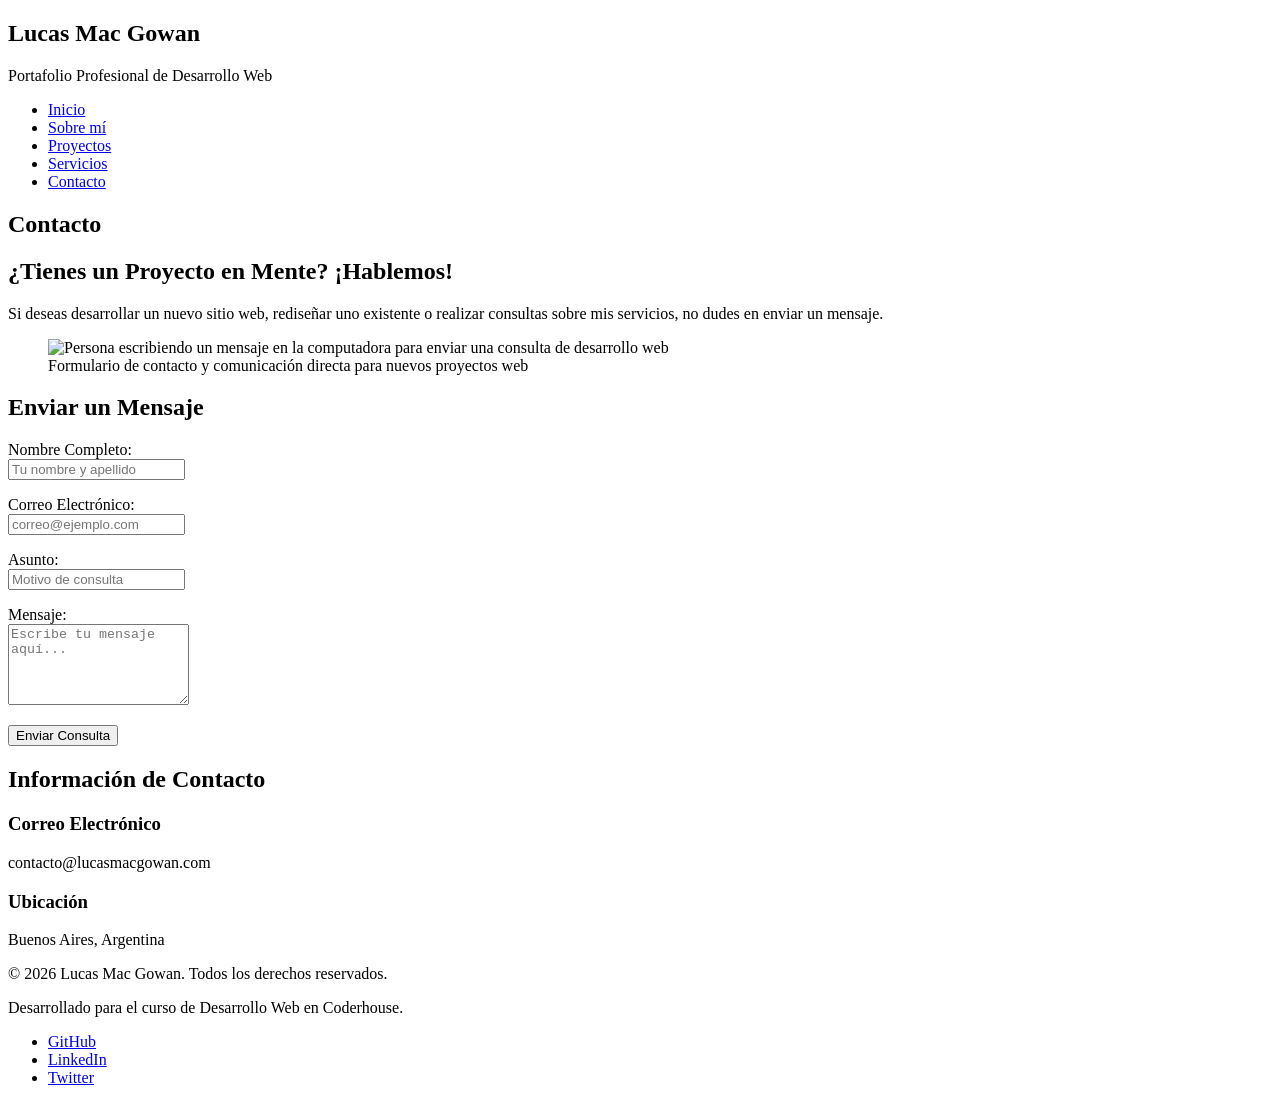
==== pages/contacto.html @ a259bf1f "feat(html): Estructura base semantica del sitio web personal (Pre-entrega 1)" ====
<!DOCTYPE html>
<html lang="es">
<head>
    <meta charset="UTF-8">
    <meta name="viewport" content="width=device-width, initial-scale=1.0">
    <title>Contacto | Lucas Mac Gowan - Desarrollador Web</title>
</head>
<body>

    <!-- Encabezado Principal y Navegación -->
    <header>
        <div>
            <h2>Lucas Mac Gowan</h2>
            <p>Portafolio Profesional de Desarrollo Web</p>
        </div>
        <nav>
            <ul>
                <li><a href="../index.html">Inicio</a></li>
                <li><a href="sobre-mi.html">Sobre mí</a></li>
                <li><a href="proyectos.html">Proyectos</a></li>
                <li><a href="servicios.html">Servicios</a></li>
                <li><a href="contacto.html">Contacto</a></li>
            </ul>
        </nav>
    </header>

    <!-- Contenido Principal -->
    <main>
        <!-- Sección de Introducción de Contacto -->
        <section id="contacto-intro">
            <h1>Contacto</h1>
            <h2>¿Tienes un Proyecto en Mente? ¡Hablemos!</h2>
            <p>Si deseas desarrollar un nuevo sitio web, rediseñar uno existente o realizar consultas sobre mis servicios, no dudes en enviar un mensaje.</p>
            <figure>
                <img src="../assets/images/contacto-oficina.jpg" alt="Persona escribiendo un mensaje en la computadora para enviar una consulta de desarrollo web">
                <figcaption>Formulario de contacto y comunicación directa para nuevos proyectos web</figcaption>
            </figure>
        </section>

        <!-- Formulario de Contacto -->
        <section id="formulario-contacto">
            <h2>Enviar un Mensaje</h2>
            <form action="#" method="post">
                <p>
                    <label for="nombre">Nombre Completo:</label><br>
                    <input type="text" id="nombre" name="nombre" placeholder="Tu nombre y apellido" required>
                </p>
                <p>
                    <label for="email">Correo Electrónico:</label><br>
                    <input type="email" id="email" name="email" placeholder="correo@ejemplo.com" required>
                </p>
                <p>
                    <label for="asunto">Asunto:</label><br>
                    <input type="text" id="asunto" name="asunto" placeholder="Motivo de consulta" required>
                </p>
                <p>
                    <label for="mensaje">Mensaje:</label><br>
                    <textarea id="mensaje" name="mensaje" rows="5" placeholder="Escribe tu mensaje aquí..." required></textarea>
                </p>
                <p>
                    <button type="submit">Enviar Consulta</button>
                </p>
            </form>
        </section>

        <!-- Información de Contacto Directo -->
        <section id="datos-contacto">
            <h2>Información de Contacto</h2>
            <article>
                <h3>Correo Electrónico</h3>
                <p>contacto@lucasmacgowan.com</p>
            </article>
            <article>
                <h3>Ubicación</h3>
                <p>Buenos Aires, Argentina</p>
            </article>
        </section>
    </main>

    <!-- Pie de Página -->
    <footer>
        <p>&copy; 2026 Lucas Mac Gowan. Todos los derechos reservados.</p>
        <p>Desarrollado para el curso de Desarrollo Web en Coderhouse.</p>
        <ul>
            <li><a href="https://github.com" target="_blank" rel="noopener">GitHub</a></li>
            <li><a href="https://linkedin.com" target="_blank" rel="noopener">LinkedIn</a></li>
            <li><a href="https://twitter.com" target="_blank" rel="noopener">Twitter</a></li>
        </ul>
    </footer>

</body>
</html>
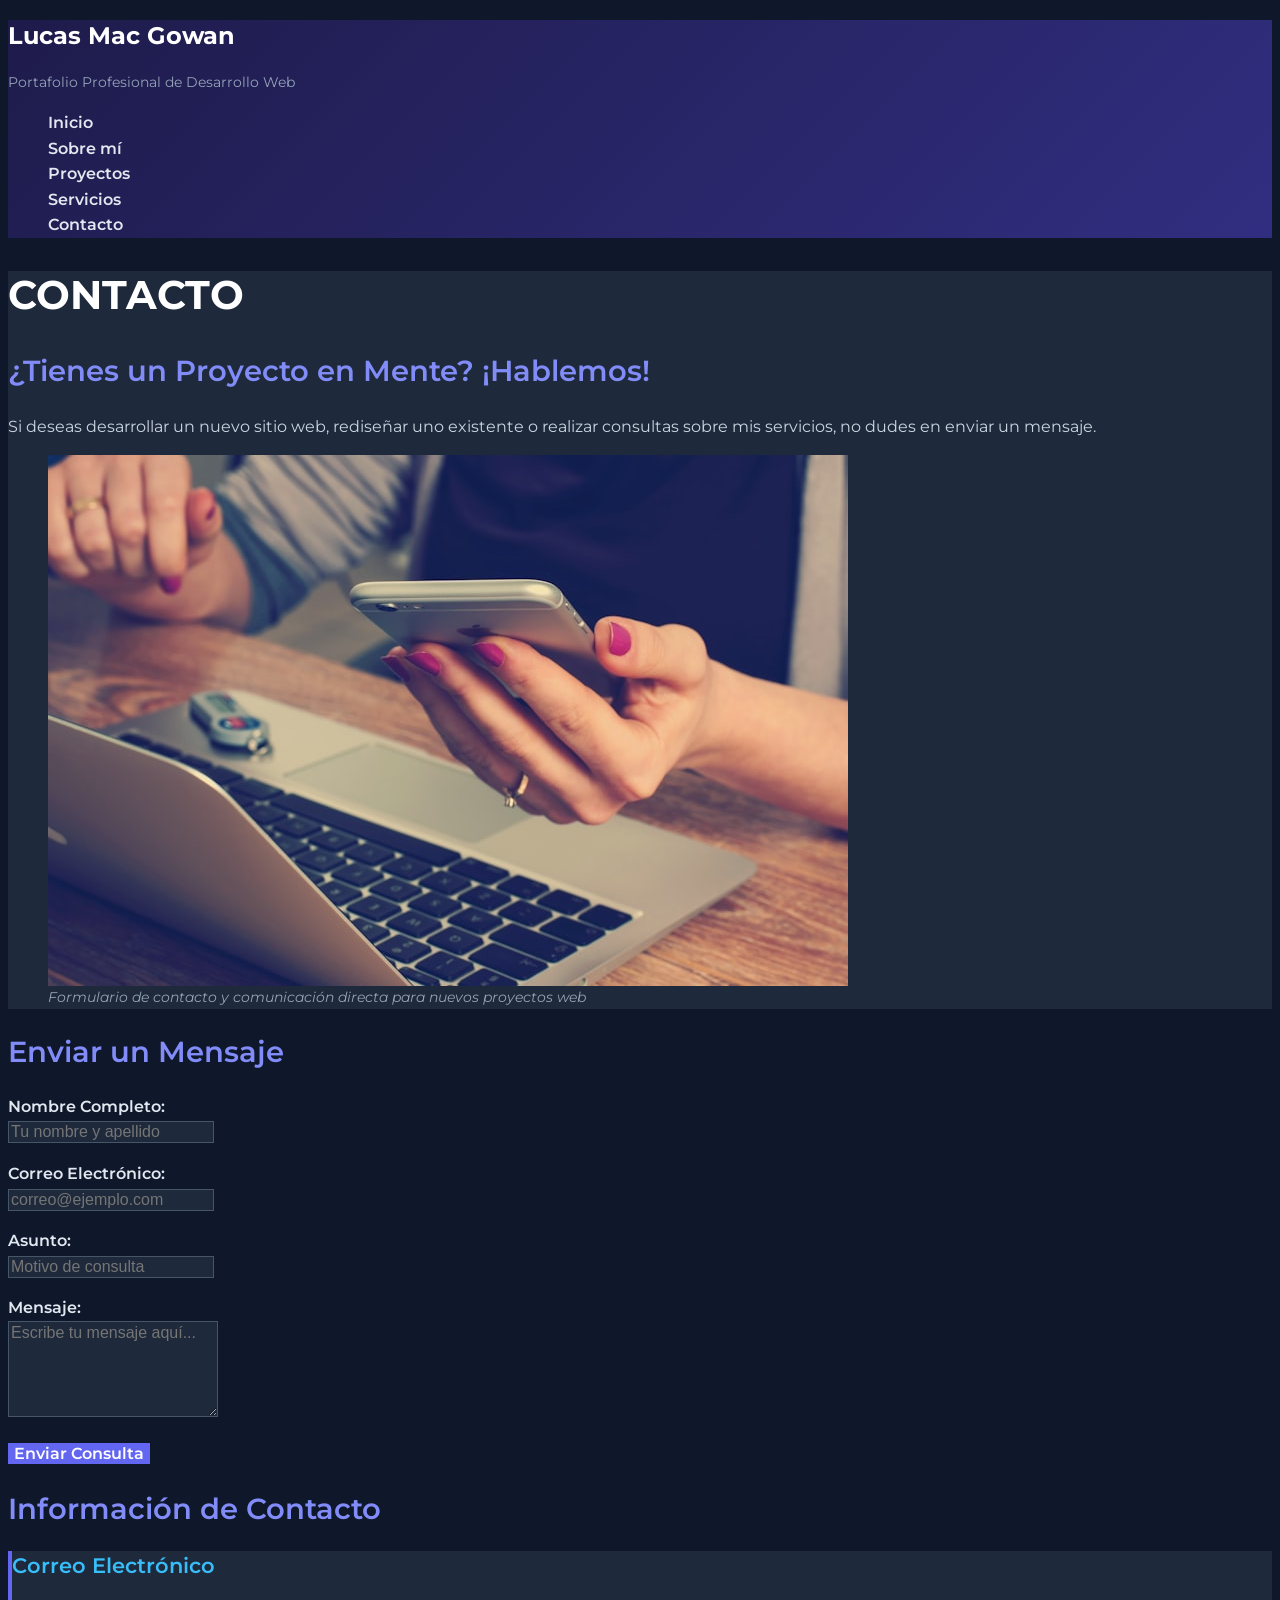
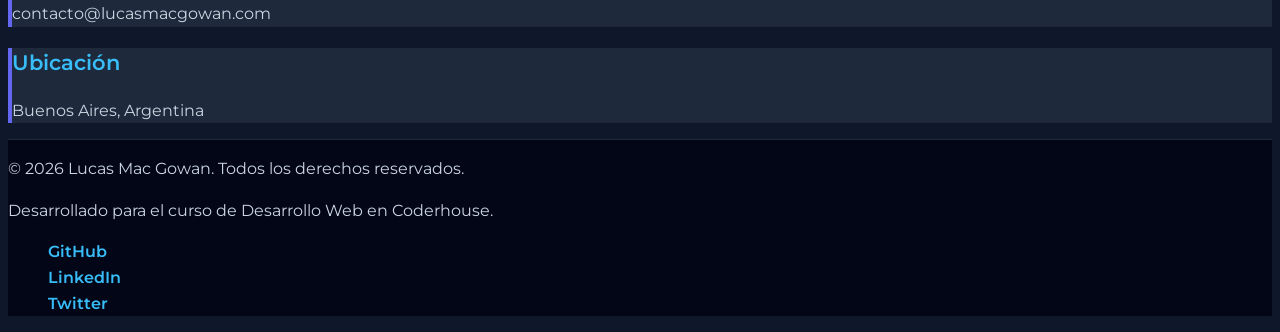
==== commit e72119cb: "style(css): Estilizacion visual completa, fuentes Google Fonts, colores y gradientes (Pre-entrega 2)" ====
--- a/pages/contacto.html
+++ b/pages/contacto.html
@@ -4,73 +4,79 @@
     <meta charset="UTF-8">
     <meta name="viewport" content="width=device-width, initial-scale=1.0">
     <title>Contacto | Lucas Mac Gowan - Desarrollador Web</title>
+    <!-- Google Fonts -->
+    <link rel="preconnect" href="https://fonts.googleapis.com">
+    <link rel="preconnect" href="https://fonts.gstatic.com" crossorigin>
+    <link href="https://fonts.googleapis.com/css2?family=Montserrat:wght@400;600;700&family=Open+Sans:wght@400;600&display=swap" rel="stylesheet">
+    <!-- Hoja de Estilos Externa -->
+    <link rel="stylesheet" href="../styles/styles.css">
 </head>
 <body>
 
     <!-- Encabezado Principal y Navegación -->
-    <header>
-        <div>
-            <h2>Lucas Mac Gowan</h2>
-            <p>Portafolio Profesional de Desarrollo Web</p>
+    <header class="header-principal">
+        <div class="marca-contenedor">
+            <h2 class="marca-titulo">Lucas Mac Gowan</h2>
+            <p class="marca-subtitulo">Portafolio Profesional de Desarrollo Web</p>
         </div>
-        <nav>
-            <ul>
-                <li><a href="../index.html">Inicio</a></li>
-                <li><a href="sobre-mi.html">Sobre mí</a></li>
-                <li><a href="proyectos.html">Proyectos</a></li>
-                <li><a href="servicios.html">Servicios</a></li>
-                <li><a href="contacto.html">Contacto</a></li>
+        <nav class="nav-principal">
+            <ul class="nav-lista">
+                <li class="nav-item"><a href="../index.html" class="nav-enlace">Inicio</a></li>
+                <li class="nav-item"><a href="sobre-mi.html" class="nav-enlace">Sobre mí</a></li>
+                <li class="nav-item"><a href="proyectos.html" class="nav-enlace">Proyectos</a></li>
+                <li class="nav-item"><a href="servicios.html" class="nav-enlace">Servicios</a></li>
+                <li class="nav-item"><a href="contacto.html" class="nav-enlace">Contacto</a></li>
             </ul>
         </nav>
     </header>
 
     <!-- Contenido Principal -->
-    <main>
+    <main class="contenido-principal">
         <!-- Sección de Introducción de Contacto -->
-        <section id="contacto-intro">
+        <section id="contacto-intro" class="seccion-destacada">
             <h1>Contacto</h1>
             <h2>¿Tienes un Proyecto en Mente? ¡Hablemos!</h2>
             <p>Si deseas desarrollar un nuevo sitio web, rediseñar uno existente o realizar consultas sobre mis servicios, no dudes en enviar un mensaje.</p>
-            <figure>
-                <img src="../assets/images/contacto-oficina.jpg" alt="Persona escribiendo un mensaje en la computadora para enviar una consulta de desarrollo web">
-                <figcaption>Formulario de contacto y comunicación directa para nuevos proyectos web</figcaption>
+            <figure class="figura-multimedia">
+                <img src="../assets/images/contacto-oficina.jpg" alt="Persona escribiendo un mensaje en la computadora para enviar una consulta de desarrollo web" class="imagen-responsiva">
+                <figcaption class="leyenda-multimedia">Formulario de contacto y comunicación directa para nuevos proyectos web</figcaption>
             </figure>
         </section>
 
         <!-- Formulario de Contacto -->
-        <section id="formulario-contacto">
+        <section id="formulario-contacto" class="seccion-formulario">
             <h2>Enviar un Mensaje</h2>
-            <form action="#" method="post">
+            <form action="#" method="post" class="formulario-box">
                 <p>
-                    <label for="nombre">Nombre Completo:</label><br>
-                    <input type="text" id="nombre" name="nombre" placeholder="Tu nombre y apellido" required>
+                    <label for="nombre" class="campo-etiqueta">Nombre Completo:</label><br>
+                    <input type="text" id="nombre" name="nombre" class="campo-entrada" placeholder="Tu nombre y apellido" required>
                 </p>
                 <p>
-                    <label for="email">Correo Electrónico:</label><br>
-                    <input type="email" id="email" name="email" placeholder="correo@ejemplo.com" required>
+                    <label for="email" class="campo-etiqueta">Correo Electrónico:</label><br>
+                    <input type="email" id="email" name="email" class="campo-entrada" placeholder="correo@ejemplo.com" required>
                 </p>
                 <p>
-                    <label for="asunto">Asunto:</label><br>
-                    <input type="text" id="asunto" name="asunto" placeholder="Motivo de consulta" required>
+                    <label for="asunto" class="campo-etiqueta">Asunto:</label><br>
+                    <input type="text" id="asunto" name="asunto" class="campo-entrada" placeholder="Motivo de consulta" required>
                 </p>
                 <p>
-                    <label for="mensaje">Mensaje:</label><br>
-                    <textarea id="mensaje" name="mensaje" rows="5" placeholder="Escribe tu mensaje aquí..." required></textarea>
+                    <label for="mensaje" class="campo-etiqueta">Mensaje:</label><br>
+                    <textarea id="mensaje" name="mensaje" class="campo-entrada" rows="5" placeholder="Escribe tu mensaje aquí..." required></textarea>
                 </p>
                 <p>
-                    <button type="submit">Enviar Consulta</button>
+                    <button type="submit" class="boton-primario">Enviar Consulta</button>
                 </p>
             </form>
         </section>
 
         <!-- Información de Contacto Directo -->
-        <section id="datos-contacto">
+        <section id="datos-contacto" class="seccion-datos">
             <h2>Información de Contacto</h2>
-            <article>
+            <article class="tarjeta-servicio">
                 <h3>Correo Electrónico</h3>
                 <p>contacto@lucasmacgowan.com</p>
             </article>
-            <article>
+            <article class="tarjeta-servicio">
                 <h3>Ubicación</h3>
                 <p>Buenos Aires, Argentina</p>
             </article>
@@ -78,10 +84,10 @@
     </main>
 
     <!-- Pie de Página -->
-    <footer>
+    <footer class="footer-principal">
         <p>&copy; 2026 Lucas Mac Gowan. Todos los derechos reservados.</p>
         <p>Desarrollado para el curso de Desarrollo Web en Coderhouse.</p>
-        <ul>
+        <ul class="footer-enlaces">
             <li><a href="https://github.com" target="_blank" rel="noopener">GitHub</a></li>
             <li><a href="https://linkedin.com" target="_blank" rel="noopener">LinkedIn</a></li>
             <li><a href="https://twitter.com" target="_blank" rel="noopener">Twitter</a></li>
--- a/styles/styles.css
+++ b/styles/styles.css
@@ -0,0 +1,194 @@
+/* ==========================================================================
+   DESARROLLO WEB - CODERHOUSE
+   Módulo 2: Estilización Visual Completa del Sitio Web
+   Hoja de Estilos Principal (styles.css)
+   ========================================================================== */
+
+/* 
+   NOTA DE DESARROLLO Y DEVTOOLS:
+   - Se utilizaron las Herramientas de Desarrollador (Chrome DevTools) para validar
+     el cálculo de especificidad, herencia de fuentes y contraste de accesibilidad.
+   - La paleta de colores utiliza valores Hexadecimales (#4f46e5, #06b6d4, #ec4899) 
+     y tonos HSL para un control preciso de la saturación y luminosidad.
+   - Se evitaron estilos en línea y el uso del antipatrón !important.
+*/
+
+/* --------------------------------------------------------------------------
+   1. ESTILOS GLOBALES Y TIPOGRAFÍA DE GOOGLE FONTS
+   -------------------------------------------------------------------------- */
+
+body {
+    background-color: #0f172a; /* Fondo oscuro principal (Hexadecimal) */
+    color: #e2e8f0;            /* Texto claro legible */
+    font-family: 'Montserrat', 'Open Sans', sans-serif; /* Fallback tipográfico */
+    font-size: 1rem;
+    line-height: 1.6;           /* Mejor legibilidad en párrafos */
+}
+
+/* --------------------------------------------------------------------------
+   2. JERARQUÍA VISUAL DE ENCABEZADOS Y TEXTOS
+   -------------------------------------------------------------------------- */
+
+h1 {
+    font-family: 'Montserrat', sans-serif;
+    font-size: 2.5rem;
+    font-weight: 700;
+    line-height: 1.2;
+    color: #ffffff;
+    text-transform: uppercase;
+}
+
+h2 {
+    font-family: 'Montserrat', sans-serif;
+    font-size: 1.8rem;
+    font-weight: 600;
+    line-height: 1.3;
+    color: #818cf8;            /* Color primario acentuado */
+}
+
+h3 {
+    font-family: 'Montserrat', sans-serif;
+    font-size: 1.3rem;
+    font-weight: 600;
+    line-height: 1.4;
+    color: #38bdf8;            /* Color secundario */
+}
+
+p {
+    font-size: 1rem;
+    font-weight: 400;
+    line-height: 1.6;
+    color: #cbd5e1;
+}
+
+strong {
+    color: #f472b6;            /* Color de acento para términos clave */
+}
+
+/* --------------------------------------------------------------------------
+   3. ENLACES Y NAVEGACIÓN
+   -------------------------------------------------------------------------- */
+
+a {
+    color: #38bdf8;
+    text-decoration: none;
+    font-weight: 600;
+}
+
+a:hover {
+    color: #f472b6;
+    text-decoration: underline;
+}
+
+.header-principal {
+    background: linear-gradient(135deg, #1e1b4b 0%, #312e81 100%); /* Fondo con gradiente */
+    color: #ffffff;
+}
+
+.marca-titulo {
+    color: #ffffff;
+    font-size: 1.5rem;
+    font-weight: 700;
+}
+
+.marca-subtitulo {
+    color: #94a3b8;
+    font-size: 0.9rem;
+}
+
+.nav-lista {
+    list-style: none;
+}
+
+.nav-enlace {
+    color: #e2e8f0;
+    font-size: 1rem;
+}
+
+/* --------------------------------------------------------------------------
+   4. SECCIONES Y TARJETAS (ESTILIZACIÓN MEDIANTE CLASES)
+   -------------------------------------------------------------------------- */
+
+.seccion-destacada {
+    background-color: #1e293b; /* Color de fondo secundario */
+}
+
+.tarjeta-servicio {
+    background-color: #1e293b;
+    border-left: 4px solid #6366f1; /* Borde izquierdo primario */
+}
+
+.tarjeta-proyecto {
+    background-color: #1e293b;
+    border-left: 4px solid #06b6d4; /* Borde izquierdo secundario */
+}
+
+.tarjeta-faq {
+    background-color: #1e293b;
+    border-left: 4px solid #ec4899; /* Borde izquierdo de acento */
+}
+
+/* --------------------------------------------------------------------------
+   5. MULTIMEDIA Y CONTENEDORES FIGURA
+   -------------------------------------------------------------------------- */
+
+.figura-multimedia {
+    background-color: #1e293b;
+}
+
+.imagen-responsiva {
+    max-width: 100%;
+    height: auto;
+    display: block;
+}
+
+.leyenda-multimedia {
+    font-size: 0.875rem;
+    color: #94a3b8;
+    font-style: italic;
+}
+
+/* --------------------------------------------------------------------------
+   6. FORMULARIOS Y BOTONES
+   -------------------------------------------------------------------------- */
+
+.campo-etiqueta {
+    color: #e2e8f0;
+    font-weight: 600;
+}
+
+.campo-entrada {
+    background-color: #1e293b;
+    color: #ffffff;
+    border: 1px solid #475569;
+    font-family: 'Inter', sans-serif;
+    font-size: 1rem;
+}
+
+.boton-primario {
+    background-color: #6366f1;
+    color: #ffffff;
+    font-family: 'Montserrat', sans-serif;
+    font-weight: 600;
+    font-size: 1rem;
+    border: none;
+    cursor: pointer;
+}
+
+.boton-primario:hover {
+    background-color: #4f46e5;
+}
+
+/* --------------------------------------------------------------------------
+   7. PIE DE PÁGINA (FOOTER)
+   -------------------------------------------------------------------------- */
+
+.footer-principal {
+    background-color: #020617;
+    color: #94a3b8;
+    border-top: 1px solid #1e293b;
+}
+
+.footer-enlaces {
+    list-style: none;
+}
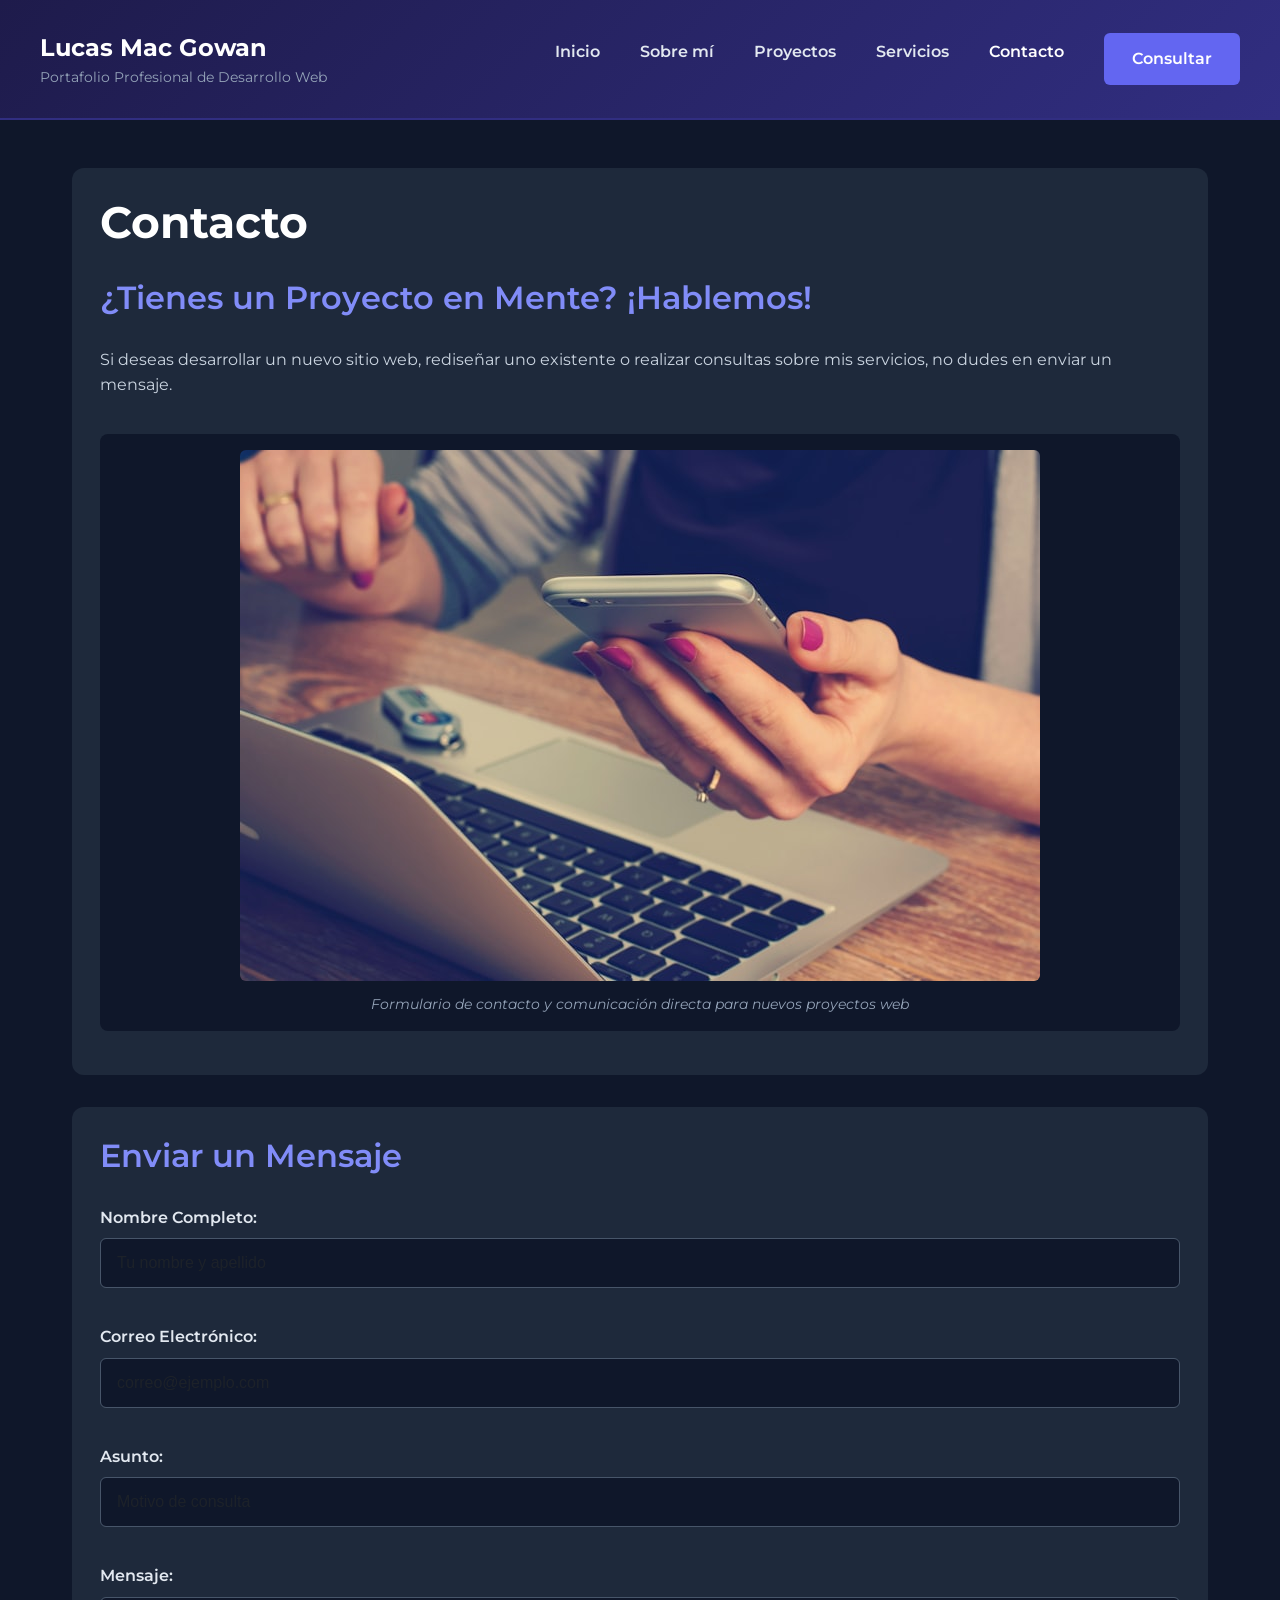
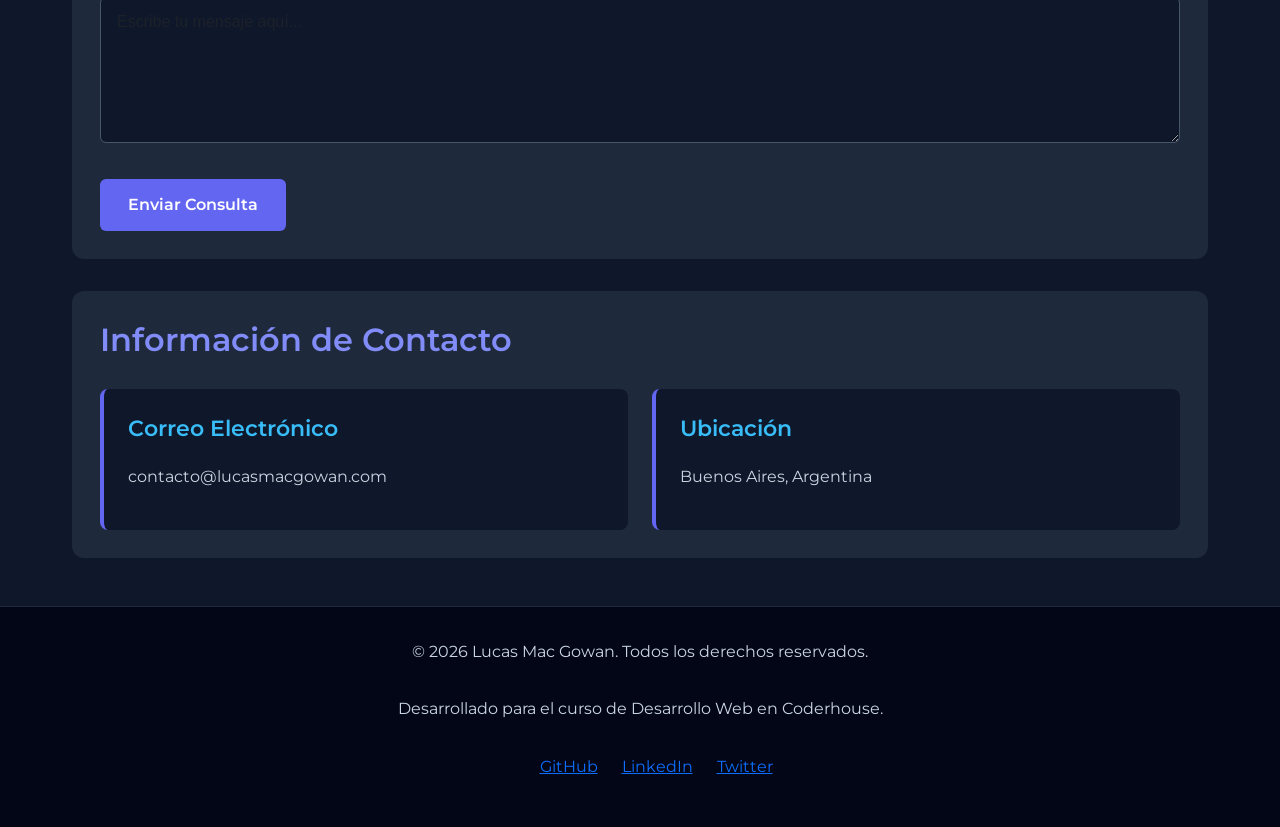
==== commit 742c49b5: "feat(bootstrap): Integracion de Bootstrap 5.3 CDN, navbar responsivo, carousel, acordeon y modales (" ====
--- a/pages/contacto.html
+++ b/pages/contacto.html
@@ -8,25 +8,37 @@
     <link rel="preconnect" href="https://fonts.googleapis.com">
     <link rel="preconnect" href="https://fonts.gstatic.com" crossorigin>
     <link href="https://fonts.googleapis.com/css2?family=Montserrat:wght@400;600;700&family=Open+Sans:wght@400;600&display=swap" rel="stylesheet">
-    <!-- Hoja de Estilos Externa -->
+    <!-- Bootstrap 5.3 CDN CSS -->
+    <link href="https://cdn.jsdelivr.net/npm/bootstrap@5.3.3/dist/css/bootstrap.min.css" rel="stylesheet">
+    <!-- Hoja de Estilos Externa Personalizada -->
     <link rel="stylesheet" href="../styles/styles.css">
 </head>
 <body>
 
-    <!-- Encabezado Principal y Navegación -->
-    <header class="header-principal">
-        <div class="marca-contenedor">
-            <h2 class="marca-titulo">Lucas Mac Gowan</h2>
-            <p class="marca-subtitulo">Portafolio Profesional de Desarrollo Web</p>
-        </div>
-        <nav class="nav-principal">
-            <ul class="nav-lista">
-                <li class="nav-item"><a href="../index.html" class="nav-enlace">Inicio</a></li>
-                <li class="nav-item"><a href="sobre-mi.html" class="nav-enlace">Sobre mí</a></li>
-                <li class="nav-item"><a href="proyectos.html" class="nav-enlace">Proyectos</a></li>
-                <li class="nav-item"><a href="servicios.html" class="nav-enlace">Servicios</a></li>
-                <li class="nav-item"><a href="contacto.html" class="nav-enlace">Contacto</a></li>
-            </ul>
+    <!-- Navbar Responsivo de Bootstrap -->
+    <header class="header-principal sticky-top">
+        <nav class="navbar navbar-expand-lg navbar-dark w-100 p-0">
+            <div class="container-fluid p-0">
+                <a class="navbar-brand marca-contenedor me-auto" href="../index.html">
+                    <span class="marca-titulo d-block">Lucas Mac Gowan</span>
+                    <span class="marca-subtitulo d-block">Portafolio Profesional de Desarrollo Web</span>
+                </a>
+                <button class="navbar-toggler" type="button" data-bs-toggle="collapse" data-bs-target="#navbarNav" aria-controls="navbarNav" aria-expanded="false" aria-label="Toggle navigation">
+                    <span class="navbar-toggler-icon"></span>
+                </button>
+                <div class="collapse navbar-collapse justify-content-end" id="navbarNav">
+                    <ul class="navbar-nav nav-lista">
+                        <li class="nav-item"><a class="nav-link nav-enlace" href="../index.html">Inicio</a></li>
+                        <li class="nav-item"><a class="nav-link nav-enlace" href="sobre-mi.html">Sobre mí</a></li>
+                        <li class="nav-item"><a class="nav-link nav-enlace" href="proyectos.html">Proyectos</a></li>
+                        <li class="nav-item"><a class="nav-link nav-enlace" href="servicios.html">Servicios</a></li>
+                        <li class="nav-item"><a class="nav-link nav-enlace active" href="contacto.html">Contacto</a></li>
+                        <li class="nav-item ms-lg-2 mt-2 mt-lg-0">
+                            <button type="button" class="btn boton-primario btn-sm" data-bs-toggle="modal" data-bs-target="#contactModal">Consultar</button>
+                        </li>
+                    </ul>
+                </div>
+            </div>
         </nav>
     </header>
 
@@ -38,7 +50,7 @@
             <h2>¿Tienes un Proyecto en Mente? ¡Hablemos!</h2>
             <p>Si deseas desarrollar un nuevo sitio web, rediseñar uno existente o realizar consultas sobre mis servicios, no dudes en enviar un mensaje.</p>
             <figure class="figura-multimedia">
-                <img src="../assets/images/contacto-oficina.jpg" alt="Persona escribiendo un mensaje en la computadora para enviar una consulta de desarrollo web" class="imagen-responsiva">
+                <img src="../assets/images/contacto-oficina.jpg" alt="Persona escribiendo un mensaje en la computadora" class="imagen-responsiva">
                 <figcaption class="leyenda-multimedia">Formulario de contacto y comunicación directa para nuevos proyectos web</figcaption>
             </figure>
         </section>
@@ -47,41 +59,77 @@
         <section id="formulario-contacto" class="seccion-formulario">
             <h2>Enviar un Mensaje</h2>
             <form action="#" method="post" class="formulario-box">
-                <p>
-                    <label for="nombre" class="campo-etiqueta">Nombre Completo:</label><br>
-                    <input type="text" id="nombre" name="nombre" class="campo-entrada" placeholder="Tu nombre y apellido" required>
-                </p>
-                <p>
-                    <label for="email" class="campo-etiqueta">Correo Electrónico:</label><br>
-                    <input type="email" id="email" name="email" class="campo-entrada" placeholder="correo@ejemplo.com" required>
-                </p>
-                <p>
-                    <label for="asunto" class="campo-etiqueta">Asunto:</label><br>
-                    <input type="text" id="asunto" name="asunto" class="campo-entrada" placeholder="Motivo de consulta" required>
-                </p>
-                <p>
-                    <label for="mensaje" class="campo-etiqueta">Mensaje:</label><br>
-                    <textarea id="mensaje" name="mensaje" class="campo-entrada" rows="5" placeholder="Escribe tu mensaje aquí..." required></textarea>
-                </p>
-                <p>
-                    <button type="submit" class="boton-primario">Enviar Consulta</button>
-                </p>
+                <div class="mb-3">
+                    <label for="nombre" class="campo-etiqueta form-label">Nombre Completo:</label>
+                    <input type="text" id="nombre" name="nombre" class="campo-entrada form-control" placeholder="Tu nombre y apellido" required>
+                </div>
+                <div class="mb-3">
+                    <label for="email" class="campo-etiqueta form-label">Correo Electrónico:</label>
+                    <input type="email" id="email" name="email" class="campo-entrada form-control" placeholder="correo@ejemplo.com" required>
+                </div>
+                <div class="mb-3">
+                    <label for="asunto" class="campo-etiqueta form-label">Asunto:</label>
+                    <input type="text" id="asunto" name="asunto" class="campo-entrada form-control" placeholder="Motivo de consulta" required>
+                </div>
+                <div class="mb-3">
+                    <label for="mensaje" class="campo-etiqueta form-label">Mensaje:</label>
+                    <textarea id="mensaje" name="mensaje" class="campo-entrada form-control" rows="5" placeholder="Escribe tu mensaje aquí..." required></textarea>
+                </div>
+                <button type="submit" class="boton-primario btn">Enviar Consulta</button>
             </form>
         </section>
 
         <!-- Información de Contacto Directo -->
         <section id="datos-contacto" class="seccion-datos">
             <h2>Información de Contacto</h2>
-            <article class="tarjeta-servicio">
-                <h3>Correo Electrónico</h3>
-                <p>contacto@lucasmacgowan.com</p>
-            </article>
-            <article class="tarjeta-servicio">
-                <h3>Ubicación</h3>
-                <p>Buenos Aires, Argentina</p>
-            </article>
+            <div class="row g-4">
+                <div class="col-12 col-md-6">
+                    <article class="tarjeta-servicio h-100">
+                        <h3>Correo Electrónico</h3>
+                        <p>contacto@lucasmacgowan.com</p>
+                    </article>
+                </div>
+                <div class="col-12 col-md-6">
+                    <article class="tarjeta-servicio h-100">
+                        <h3>Ubicación</h3>
+                        <p>Buenos Aires, Argentina</p>
+                    </article>
+                </div>
+            </div>
         </section>
     </main>
+
+    <!-- Modal de Consulta Rápida -->
+    <div class="modal fade" id="contactModal" tabindex="-1" aria-labelledby="contactModalLabel" aria-hidden="true">
+        <div class="modal-dialog modal-dialog-centered">
+            <div class="modal-content bg-dark text-light border-secondary">
+                <div class="modal-header border-secondary">
+                    <h5 class="modal-title" id="contactModalLabel">Enviar Consulta Rápida</h5>
+                    <button type="button" class="btn-close btn-close-white" data-bs-dismiss="modal" aria-label="Close"></button>
+                </div>
+                <div class="modal-body">
+                    <form action="#" method="post" class="formulario-box">
+                        <div class="mb-3">
+                            <label for="modal-nombre" class="campo-etiqueta">Tu Nombre:</label>
+                            <input type="text" class="campo-entrada form-control" id="modal-nombre" required>
+                        </div>
+                        <div class="mb-3">
+                            <label for="modal-email" class="campo-etiqueta">Correo Electrónico:</label>
+                            <input type="email" class="campo-entrada form-control" id="modal-email" required>
+                        </div>
+                        <div class="mb-3">
+                            <label for="modal-mensaje" class="campo-etiqueta">Mensaje:</label>
+                            <textarea class="campo-entrada form-control" id="modal-mensaje" rows="3" required></textarea>
+                        </div>
+                        <div class="modal-footer border-secondary px-0 pb-0">
+                            <button type="button" class="btn btn-secondary" data-bs-dismiss="modal">Cerrar</button>
+                            <button type="submit" class="btn boton-primario">Enviar Mensaje</button>
+                        </div>
+                    </form>
+                </div>
+            </div>
+        </div>
+    </div>
 
     <!-- Pie de Página -->
     <footer class="footer-principal">
@@ -94,5 +142,8 @@
         </ul>
     </footer>
 
+    <!-- Bootstrap 5.3 CDN JavaScript Bundle -->
+    <script src="https://cdn.jsdelivr.net/npm/bootstrap@5.3.3/dist/js/bootstrap.bundle.min.js"></script>
+
 </body>
 </html>
--- a/styles/styles.css
+++ b/styles/styles.css
@@ -1,144 +1,239 @@
 /* ==========================================================================
    DESARROLLO WEB - CODERHOUSE
-   Módulo 2: Estilización Visual Completa del Sitio Web
+   Módulo 4: CSS Grid y Media Queries Mobile-First
    Hoja de Estilos Principal (styles.css)
    ========================================================================== */
 
 /* 
-   NOTA DE DESARROLLO Y DEVTOOLS:
-   - Se utilizaron las Herramientas de Desarrollador (Chrome DevTools) para validar
-     el cálculo de especificidad, herencia de fuentes y contraste de accesibilidad.
-   - La paleta de colores utiliza valores Hexadecimales (#4f46e5, #06b6d4, #ec4899) 
-     y tonos HSL para un control preciso de la saturación y luminosidad.
-   - Se evitaron estilos en línea y el uso del antipatrón !important.
+   REGLAS DE DISEÑO GRID & RESPONSIVIDAD:
+   1. Reset Universal de Box Model (* { margin: 0; padding: 0; box-sizing: border-box; }).
+   2. Estrategia Mobile-First: El CSS base está optimizado para teléfonos móviles (1 columna).
+   3. CSS Grid (2D): Se utiliza display: grid con grid-template-areas, repeat(), minmax() y unidades fr.
+   4. Flexbox (1D): Se utiliza Flexbox dentro de las tarjetas y componentes para alinear contenido interno.
+   5. Media Queries: Breakpoints en @media (min-width: 768px) y @media (min-width: 1024px) para escalar.
 */
 
 /* --------------------------------------------------------------------------
-   1. ESTILOS GLOBALES Y TIPOGRAFÍA DE GOOGLE FONTS
-   -------------------------------------------------------------------------- */
+   1. RESETEO UNIVERSAL Y VARIABLES FLUIDAS
+   -------------------------------------------------------------------------- */
+
+* {
+    margin: 0;
+    padding: 0;
+    box-sizing: border-box;
+}
+
+:root {
+    --color-bg-dark: #0f172a;
+    --color-bg-card: #1e293b;
+    --color-bg-header: #1e1b4b;
+    --color-primary: #6366f1;
+    --color-secondary: #06b6d4;
+    --color-accent: #ec4899;
+    --color-text-main: #f8fafc;
+    --color-text-sub: #cbd5e1;
+
+    /* Tipografía Fluida con clamp() */
+    --font-h1: clamp(1.85rem, 5vw, 2.75rem);
+    --font-h2: clamp(1.4rem, 3.5vw, 2rem);
+    --font-h3: clamp(1.15rem, 2.5vw, 1.4rem);
+}
 
 body {
-    background-color: #0f172a; /* Fondo oscuro principal (Hexadecimal) */
-    color: #e2e8f0;            /* Texto claro legible */
-    font-family: 'Montserrat', 'Open Sans', sans-serif; /* Fallback tipográfico */
+    background-color: var(--color-bg-dark);
+    color: var(--color-text-main);
+    font-family: 'Montserrat', 'Open Sans', sans-serif;
     font-size: 1rem;
-    line-height: 1.6;           /* Mejor legibilidad en párrafos */
-}
-
-/* --------------------------------------------------------------------------
-   2. JERARQUÍA VISUAL DE ENCABEZADOS Y TEXTOS
+    line-height: 1.6;
+    display: flex;
+    flex-direction: column;
+    min-height: 100vh;
+}
+
+/* --------------------------------------------------------------------------
+   2. NAVEGACIÓN Y HEADER (FLEXBOX EN MOBILE, GRID EN DESKTOP)
+   -------------------------------------------------------------------------- */
+
+.header-principal {
+    background: linear-gradient(135deg, #1e1b4b 0%, #312e81 100%);
+    color: #ffffff;
+    padding: 1.25rem 1.5rem;
+    display: flex;
+    flex-direction: column;      /* Mobile-first: apilado vertical */
+    gap: 1rem;
+    align-items: center;
+    border-bottom: 2px solid #312e81;
+}
+
+.marca-contenedor {
+    text-align: center;
+}
+
+.marca-titulo {
+    color: #ffffff;
+    font-size: 1.5rem;
+    font-weight: 700;
+}
+
+.marca-subtitulo {
+    color: #94a3b8;
+    font-size: 0.85rem;
+}
+
+.nav-principal {
+    width: 100%;
+}
+
+.nav-lista {
+    list-style: none;
+    display: flex;
+    flex-wrap: wrap;             /* Permite que los enlaces fluyan en pantallas pequeñas */
+    justify-content: center;
+    gap: 1rem;
+}
+
+.nav-enlace {
+    color: #e2e8f0;
+    font-weight: 600;
+    padding: 0.4rem 0.75rem;
+    border-radius: 0.375rem;
+    transition: background-color 0.2s ease, color 0.2s ease;
+}
+
+.nav-enlace:hover {
+    color: var(--color-secondary);
+    background-color: rgba(255, 255, 255, 0.05);
+}
+
+/* --------------------------------------------------------------------------
+   3. ESTRUCTURA DE CONTENIDO Y GRID CONTENEDOR (MOBILE-FIRST)
+   -------------------------------------------------------------------------- */
+
+.contenido-principal {
+    display: flex;
+    flex-direction: column;
+    gap: 2rem;
+    padding: 1.5rem 1rem;
+    max-width: 1200px;
+    margin: 0 auto;
+    width: 100%;
+    flex-grow: 1;
+}
+
+/* Secciones generales */
+.seccion-destacada,
+.seccion-biografia,
+.seccion-servicios,
+.seccion-proyectos,
+.seccion-faq,
+.seccion-filosofia,
+.seccion-habilidades,
+.seccion-formulario,
+.seccion-datos {
+    background-color: var(--color-bg-card);
+    padding: 1.75rem;
+    border-radius: 0.75rem;
+    display: flex;
+    flex-direction: column;
+    gap: 1.25rem;
+}
+
+/* --------------------------------------------------------------------------
+   4. GRILLAS BIDIMENSIONALES (CSS GRID CONTENEDORES CON REPEAT & MINMAX)
+   -------------------------------------------------------------------------- */
+
+/* Grilla de Servicios (2D Layout) */
+.grid-servicios {
+    display: grid;
+    grid-template-columns: 1fr;  /* 1 columna en celular */
+    gap: 1.5rem;
+}
+
+/* Grilla de Proyectos (2D Layout) */
+.grid-proyectos {
+    display: grid;
+    grid-template-columns: 1fr;  /* 1 columna en celular */
+    gap: 1.5rem;
+}
+
+/* Grilla de Tarjetas FAQ */
+.grid-faq {
+    display: grid;
+    grid-template-columns: 1fr;
+    gap: 1.5rem;
+}
+
+/* --------------------------------------------------------------------------
+   5. ANIDAMIENTO FLEXBOX DENTRO DE CELDAS DE GRID
+   -------------------------------------------------------------------------- */
+
+.tarjeta-servicio,
+.tarjeta-proyecto,
+.tarjeta-faq {
+    background-color: var(--color-bg-dark);
+    padding: 1.5rem;
+    border-radius: 0.5rem;
+    display: flex;               /* Flexbox interno para ordenar contenido de la celda */
+    flex-direction: column;
+    justify-content: space-between;
+    gap: 0.75rem;
+    border-left: 4px solid var(--color-primary);
+}
+
+.tarjeta-proyecto {
+    border-left-color: var(--color-secondary);
+}
+
+.tarjeta-faq {
+    border-left-color: var(--color-accent);
+}
+
+/* --------------------------------------------------------------------------
+   6. TIPOGRAFÍA Y MULTIMEDIA
    -------------------------------------------------------------------------- */
 
 h1 {
-    font-family: 'Montserrat', sans-serif;
-    font-size: 2.5rem;
+    font-size: var(--font-h1);
     font-weight: 700;
     line-height: 1.2;
     color: #ffffff;
-    text-transform: uppercase;
 }
 
 h2 {
-    font-family: 'Montserrat', sans-serif;
-    font-size: 1.8rem;
+    font-size: var(--font-h2);
     font-weight: 600;
     line-height: 1.3;
-    color: #818cf8;            /* Color primario acentuado */
+    color: #818cf8;
 }
 
 h3 {
-    font-family: 'Montserrat', sans-serif;
-    font-size: 1.3rem;
+    font-size: var(--font-h3);
     font-weight: 600;
     line-height: 1.4;
-    color: #38bdf8;            /* Color secundario */
+    color: #38bdf8;
 }
 
 p {
     font-size: 1rem;
     font-weight: 400;
     line-height: 1.6;
-    color: #cbd5e1;
-}
-
-strong {
-    color: #f472b6;            /* Color de acento para términos clave */
-}
-
-/* --------------------------------------------------------------------------
-   3. ENLACES Y NAVEGACIÓN
-   -------------------------------------------------------------------------- */
-
-a {
-    color: #38bdf8;
-    text-decoration: none;
-    font-weight: 600;
-}
-
-a:hover {
-    color: #f472b6;
-    text-decoration: underline;
-}
-
-.header-principal {
-    background: linear-gradient(135deg, #1e1b4b 0%, #312e81 100%); /* Fondo con gradiente */
-    color: #ffffff;
-}
-
-.marca-titulo {
-    color: #ffffff;
-    font-size: 1.5rem;
-    font-weight: 700;
-}
-
-.marca-subtitulo {
-    color: #94a3b8;
-    font-size: 0.9rem;
-}
-
-.nav-lista {
-    list-style: none;
-}
-
-.nav-enlace {
-    color: #e2e8f0;
-    font-size: 1rem;
-}
-
-/* --------------------------------------------------------------------------
-   4. SECCIONES Y TARJETAS (ESTILIZACIÓN MEDIANTE CLASES)
-   -------------------------------------------------------------------------- */
-
-.seccion-destacada {
-    background-color: #1e293b; /* Color de fondo secundario */
-}
-
-.tarjeta-servicio {
-    background-color: #1e293b;
-    border-left: 4px solid #6366f1; /* Borde izquierdo primario */
-}
-
-.tarjeta-proyecto {
-    background-color: #1e293b;
-    border-left: 4px solid #06b6d4; /* Borde izquierdo secundario */
-}
-
-.tarjeta-faq {
-    background-color: #1e293b;
-    border-left: 4px solid #ec4899; /* Borde izquierdo de acento */
-}
-
-/* --------------------------------------------------------------------------
-   5. MULTIMEDIA Y CONTENEDORES FIGURA
-   -------------------------------------------------------------------------- */
+    color: var(--color-text-sub);
+}
 
 .figura-multimedia {
-    background-color: #1e293b;
+    display: flex;
+    flex-direction: column;
+    gap: 0.75rem;
+    padding: 1rem;
+    background-color: var(--color-bg-dark);
+    border-radius: 0.5rem;
+    align-items: center;
 }
 
 .imagen-responsiva {
     max-width: 100%;
     height: auto;
+    border-radius: 0.375rem;
     display: block;
 }
 
@@ -146,49 +241,130 @@
     font-size: 0.875rem;
     color: #94a3b8;
     font-style: italic;
-}
-
-/* --------------------------------------------------------------------------
-   6. FORMULARIOS Y BOTONES
-   -------------------------------------------------------------------------- */
+    text-align: center;
+}
+
+/* Formulario */
+.formulario-box {
+    display: flex;
+    flex-direction: column;
+    gap: 1.25rem;
+}
 
 .campo-etiqueta {
+    display: block;
+    margin-bottom: 0.5rem;
     color: #e2e8f0;
     font-weight: 600;
 }
 
 .campo-entrada {
-    background-color: #1e293b;
+    width: 100%;
+    padding: 0.75rem 1rem;
+    background-color: var(--color-bg-dark);
     color: #ffffff;
     border: 1px solid #475569;
+    border-radius: 0.375rem;
     font-family: 'Inter', sans-serif;
     font-size: 1rem;
 }
 
 .boton-primario {
-    background-color: #6366f1;
+    padding: 0.875rem 1.75rem;
+    background-color: var(--color-primary);
     color: #ffffff;
     font-family: 'Montserrat', sans-serif;
     font-weight: 600;
     font-size: 1rem;
     border: none;
+    border-radius: 0.375rem;
     cursor: pointer;
+    align-self: flex-start;
+    transition: background-color 0.2s ease;
 }
 
 .boton-primario:hover {
     background-color: #4f46e5;
 }
 
-/* --------------------------------------------------------------------------
-   7. PIE DE PÁGINA (FOOTER)
-   -------------------------------------------------------------------------- */
-
+/* Footer */
 .footer-principal {
     background-color: #020617;
     color: #94a3b8;
+    padding: 2rem 1.5rem;
+    display: flex;
+    flex-direction: column;
+    align-items: center;
+    gap: 1rem;
     border-top: 1px solid #1e293b;
+    margin-top: auto;
 }
 
 .footer-enlaces {
     list-style: none;
-}
+    display: flex;
+    gap: 1.5rem;
+}
+
+/* --------------------------------------------------------------------------
+   7. MEDIA QUERIES (ESCALERA RESPONSIVA MOBILE-FIRST)
+   -------------------------------------------------------------------------- */
+
+/* Breakpoint 1: TABLET (>= 768px) */
+@media (min-width: 768px) {
+    .header-principal {
+        flex-direction: row;      /* Cambia a horizontal en tablet */
+        justify-content: space-between;
+        padding: 1.5rem 2.5rem;
+    }
+
+    .marca-contenedor {
+        text-align: left;
+    }
+
+    .nav-lista {
+        gap: 1.5rem;
+    }
+
+    .grid-servicios {
+        grid-template-columns: repeat(2, minmax(280px, 1fr)); /* 2 columnas en tablet */
+    }
+
+    .grid-proyectos {
+        grid-template-columns: repeat(2, minmax(280px, 1fr)); /* 2 columnas en tablet */
+    }
+
+    .grid-faq {
+        grid-template-columns: repeat(2, minmax(280px, 1fr));
+    }
+}
+
+/* Breakpoint 2: DESKTOP (>= 1024px) */
+@media (min-width: 1024px) {
+    .contenido-principal {
+        padding: 3rem 2rem;
+    }
+
+    .grid-servicios {
+        grid-template-columns: repeat(3, minmax(300px, 1fr)); /* 3 columnas en desktop */
+    }
+
+    .grid-proyectos {
+        grid-template-columns: repeat(3, minmax(300px, 1fr)); /* 3 columnas en desktop */
+    }
+
+    /* Layout con Grid Template Areas para Sección Destacada en Desktop */
+    .grid-areas-layout {
+        display: grid;
+        grid-template-columns: 2fr 1fr;
+        grid-template-rows: auto auto;
+        grid-template-areas:
+            "principal lateral"
+            "pie-layout lateral";
+        gap: 1.5rem;
+    }
+
+    .area-principal { grid-area: principal; }
+    .area-lateral { grid-area: lateral; }
+    .area-pie { grid-area: pie-layout; }
+}
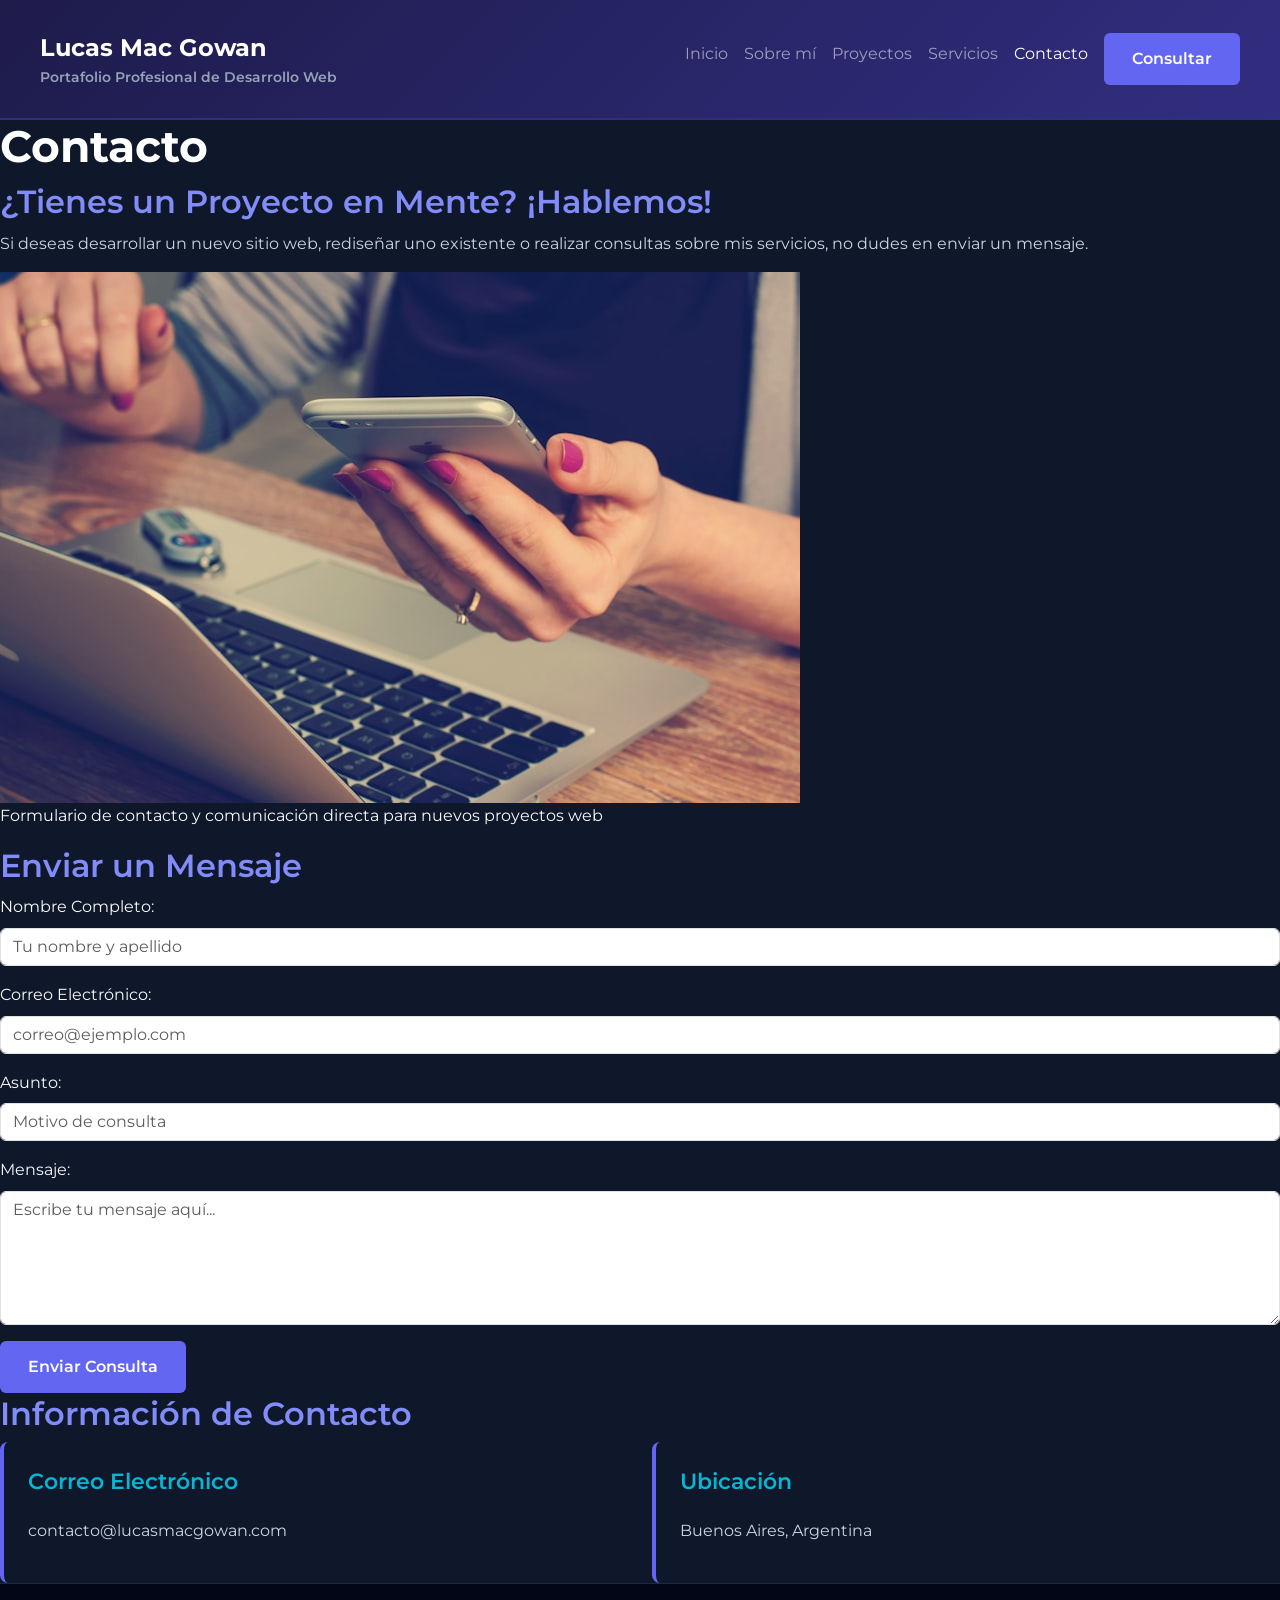
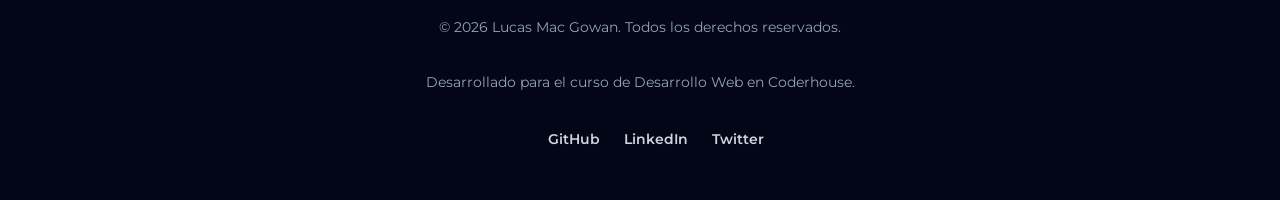
==== commit e8570380: "seo(html): Optimizacion SEO On-Page, metadatos title, description, keywords y accesibilidad en las 5" ====
--- a/pages/contacto.html
+++ b/pages/contacto.html
@@ -3,13 +3,22 @@
 <head>
     <meta charset="UTF-8">
     <meta name="viewport" content="width=device-width, initial-scale=1.0">
-    <title>Contacto | Lucas Mac Gowan - Desarrollador Web</title>
+
+    <!-- SEO On-Page: Title, Meta Description & Keywords -->
+    <title>Contacto y Presupuestos | Lucas Mac Gowan - Desarrollador Web</title>
+    <meta name="description" content="Ponte en contacto con Lucas Mac Gowan para presupuestos y consultas de desarrollo web, maquetación frontend y proyectos en Buenos Aires.">
+    <meta name="keywords" content="contacto desarrollador web, presupuesto pagina web, contratar desarrollador frontend, consulta desarrollo web Buenos Aires">
+    <meta name="author" content="Lucas Mac Gowan">
+    <meta name="robots" content="index, follow">
+
     <!-- Google Fonts -->
     <link rel="preconnect" href="https://fonts.googleapis.com">
     <link rel="preconnect" href="https://fonts.gstatic.com" crossorigin>
     <link href="https://fonts.googleapis.com/css2?family=Montserrat:wght@400;600;700&family=Open+Sans:wght@400;600&display=swap" rel="stylesheet">
     <!-- Bootstrap 5.3 CDN CSS -->
     <link href="https://cdn.jsdelivr.net/npm/bootstrap@5.3.3/dist/css/bootstrap.min.css" rel="stylesheet">
+    <!-- AOS Animation Library CDN CSS -->
+    <link rel="stylesheet" href="https://unpkg.com/aos@next/dist/aos.css" />
     <!-- Hoja de Estilos Externa Personalizada -->
     <link rel="stylesheet" href="../styles/styles.css">
 </head>
@@ -45,7 +54,7 @@
     <!-- Contenido Principal -->
     <main class="contenido-principal">
         <!-- Sección de Introducción de Contacto -->
-        <section id="contacto-intro" class="seccion-destacada">
+        <section id="contacto-intro" class="seccion-destacada" data-aos="fade-up">
             <h1>Contacto</h1>
             <h2>¿Tienes un Proyecto en Mente? ¡Hablemos!</h2>
             <p>Si deseas desarrollar un nuevo sitio web, rediseñar uno existente o realizar consultas sobre mis servicios, no dudes en enviar un mensaje.</p>
@@ -56,7 +65,7 @@
         </section>
 
         <!-- Formulario de Contacto -->
-        <section id="formulario-contacto" class="seccion-formulario">
+        <section id="formulario-contacto" class="seccion-formulario" data-aos="fade-up">
             <h2>Enviar un Mensaje</h2>
             <form action="#" method="post" class="formulario-box">
                 <div class="mb-3">
@@ -80,16 +89,16 @@
         </section>
 
         <!-- Información de Contacto Directo -->
-        <section id="datos-contacto" class="seccion-datos">
+        <section id="datos-contacto" class="seccion-datos" data-aos="fade-up">
             <h2>Información de Contacto</h2>
             <div class="row g-4">
-                <div class="col-12 col-md-6">
+                <div class="col-12 col-md-6" data-aos="fade-up" data-aos-delay="100">
                     <article class="tarjeta-servicio h-100">
                         <h3>Correo Electrónico</h3>
                         <p>contacto@lucasmacgowan.com</p>
                     </article>
                 </div>
-                <div class="col-12 col-md-6">
+                <div class="col-12 col-md-6" data-aos="fade-up" data-aos-delay="200">
                     <article class="tarjeta-servicio h-100">
                         <h3>Ubicación</h3>
                         <p>Buenos Aires, Argentina</p>
@@ -144,6 +153,11 @@
 
     <!-- Bootstrap 5.3 CDN JavaScript Bundle -->
     <script src="https://cdn.jsdelivr.net/npm/bootstrap@5.3.3/dist/js/bootstrap.bundle.min.js"></script>
+    <!-- AOS Animation Library CDN JS -->
+    <script src="https://unpkg.com/aos@next/dist/aos.js"></script>
+    <script>
+        AOS.init({ duration: 800, once: true });
+    </script>
 
 </body>
 </html>
--- a/styles/styles.css
+++ b/styles/styles.css
@@ -1,370 +1,314 @@
-/* ==========================================================================
-   DESARROLLO WEB - CODERHOUSE
-   Módulo 4: CSS Grid y Media Queries Mobile-First
-   Hoja de Estilos Principal (styles.css)
-   ========================================================================== */
-
-/* 
-   REGLAS DE DISEÑO GRID & RESPONSIVIDAD:
-   1. Reset Universal de Box Model (* { margin: 0; padding: 0; box-sizing: border-box; }).
-   2. Estrategia Mobile-First: El CSS base está optimizado para teléfonos móviles (1 columna).
-   3. CSS Grid (2D): Se utiliza display: grid con grid-template-areas, repeat(), minmax() y unidades fr.
-   4. Flexbox (1D): Se utiliza Flexbox dentro de las tarjetas y componentes para alinear contenido interno.
-   5. Media Queries: Breakpoints en @media (min-width: 768px) y @media (min-width: 1024px) para escalar.
-*/
-
-/* --------------------------------------------------------------------------
-   1. RESETEO UNIVERSAL Y VARIABLES FLUIDAS
-   -------------------------------------------------------------------------- */
-
 * {
-    margin: 0;
-    padding: 0;
-    box-sizing: border-box;
-}
-
-:root {
-    --color-bg-dark: #0f172a;
-    --color-bg-card: #1e293b;
-    --color-bg-header: #1e1b4b;
-    --color-primary: #6366f1;
-    --color-secondary: #06b6d4;
-    --color-accent: #ec4899;
-    --color-text-main: #f8fafc;
-    --color-text-sub: #cbd5e1;
-
-    /* Tipografía Fluida con clamp() */
-    --font-h1: clamp(1.85rem, 5vw, 2.75rem);
-    --font-h2: clamp(1.4rem, 3.5vw, 2rem);
-    --font-h3: clamp(1.15rem, 2.5vw, 1.4rem);
+  margin: 0;
+  padding: 0;
+  box-sizing: border-box;
 }
 
 body {
-    background-color: var(--color-bg-dark);
-    color: var(--color-text-main);
-    font-family: 'Montserrat', 'Open Sans', sans-serif;
-    font-size: 1rem;
-    line-height: 1.6;
-    display: flex;
-    flex-direction: column;
-    min-height: 100vh;
-}
-
-/* --------------------------------------------------------------------------
-   2. NAVEGACIÓN Y HEADER (FLEXBOX EN MOBILE, GRID EN DESKTOP)
-   -------------------------------------------------------------------------- */
+  background-color: #0f172a;
+  color: #f8fafc;
+  font-family: "Montserrat", sans-serif;
+  font-size: 1rem;
+  line-height: 1.6;
+  display: flex;
+  flex-direction: column;
+  min-height: 100vh;
+}
+
+h1 {
+  font-family: "Montserrat", sans-serif;
+  font-size: clamp(1.85rem, 5vw, 2.75rem);
+  font-weight: 700;
+  line-height: 1.2;
+  color: #ffffff;
+}
+
+h2 {
+  font-family: "Montserrat", sans-serif;
+  font-size: clamp(1.4rem, 3.5vw, 2rem);
+  font-weight: 600;
+  line-height: 1.3;
+  color: #818cf8;
+}
+
+h3 {
+  font-family: "Montserrat", sans-serif;
+  font-size: clamp(1.15rem, 2.5vw, 1.4rem);
+  font-weight: 600;
+  line-height: 1.4;
+  color: #06b6d4;
+}
+
+p {
+  font-size: 1rem;
+  font-weight: 400;
+  line-height: 1.6;
+  color: #cbd5e1;
+}
+
+strong {
+  color: #ec4899;
+}
+
+a {
+  color: #06b6d4;
+  text-decoration: none;
+  font-weight: 600;
+  transition: color 0.2s ease;
+}
+a:hover {
+  color: #ec4899;
+  text-decoration: underline;
+}
 
 .header-principal {
-    background: linear-gradient(135deg, #1e1b4b 0%, #312e81 100%);
-    color: #ffffff;
-    padding: 1.25rem 1.5rem;
-    display: flex;
-    flex-direction: column;      /* Mobile-first: apilado vertical */
-    gap: 1rem;
-    align-items: center;
-    border-bottom: 2px solid #312e81;
-}
-
-.marca-contenedor {
-    text-align: center;
-}
-
-.marca-titulo {
-    color: #ffffff;
-    font-size: 1.5rem;
-    font-weight: 700;
-}
-
-.marca-subtitulo {
-    color: #94a3b8;
-    font-size: 0.85rem;
+  background: linear-gradient(135deg, #1e1b4b 0%, #312e81 100%);
+  color: #ffffff;
+  padding: 1.25rem 1.5rem;
+  border-bottom: 2px solid #312e81;
+  display: flex;
+  flex-direction: column;
+  justify-content: center;
+  align-items: center;
+  gap: 1rem;
+}
+@media (min-width: 768px) {
+  .header-principal {
+    flex-direction: row;
+    justify-content: space-between;
+    padding: 1.5rem 2.5rem;
+  }
+}
+.header-principal .marca-contenedor {
+  text-align: center;
+}
+@media (min-width: 768px) {
+  .header-principal .marca-contenedor {
+    text-align: left;
+  }
+}
+.header-principal .marca-contenedor .marca-titulo {
+  color: #ffffff;
+  font-size: 1.5rem;
+  font-weight: 700;
+}
+.header-principal .marca-contenedor .marca-subtitulo {
+  color: #94a3b8;
+  font-size: 0.85rem;
 }
 
 .nav-principal {
-    width: 100%;
-}
-
-.nav-lista {
-    list-style: none;
-    display: flex;
-    flex-wrap: wrap;             /* Permite que los enlaces fluyan en pantallas pequeñas */
-    justify-content: center;
-    gap: 1rem;
-}
-
-.nav-enlace {
-    color: #e2e8f0;
-    font-weight: 600;
-    padding: 0.4rem 0.75rem;
-    border-radius: 0.375rem;
-    transition: background-color 0.2s ease, color 0.2s ease;
-}
-
-.nav-enlace:hover {
-    color: var(--color-secondary);
-    background-color: rgba(255, 255, 255, 0.05);
-}
-
-/* --------------------------------------------------------------------------
-   3. ESTRUCTURA DE CONTENIDO Y GRID CONTENEDOR (MOBILE-FIRST)
-   -------------------------------------------------------------------------- */
-
-.contenido-principal {
-    display: flex;
-    flex-direction: column;
-    gap: 2rem;
-    padding: 1.5rem 1rem;
-    max-width: 1200px;
-    margin: 0 auto;
-    width: 100%;
-    flex-grow: 1;
-}
-
-/* Secciones generales */
-.seccion-destacada,
-.seccion-biografia,
-.seccion-servicios,
-.seccion-proyectos,
-.seccion-faq,
-.seccion-filosofia,
-.seccion-habilidades,
-.seccion-formulario,
-.seccion-datos {
-    background-color: var(--color-bg-card);
-    padding: 1.75rem;
-    border-radius: 0.75rem;
-    display: flex;
-    flex-direction: column;
-    gap: 1.25rem;
-}
-
-/* --------------------------------------------------------------------------
-   4. GRILLAS BIDIMENSIONALES (CSS GRID CONTENEDORES CON REPEAT & MINMAX)
-   -------------------------------------------------------------------------- */
-
-/* Grilla de Servicios (2D Layout) */
-.grid-servicios {
-    display: grid;
-    grid-template-columns: 1fr;  /* 1 columna en celular */
+  width: 100%;
+}
+@media (min-width: 768px) {
+  .nav-principal {
+    width: auto;
+  }
+}
+.nav-principal .nav-lista {
+  list-style: none;
+  display: flex;
+  flex-direction: row;
+  justify-content: center;
+  align-items: center;
+  gap: 1rem;
+  flex-wrap: wrap;
+}
+@media (min-width: 768px) {
+  .nav-principal .nav-lista {
     gap: 1.5rem;
-}
-
-/* Grilla de Proyectos (2D Layout) */
-.grid-proyectos {
-    display: grid;
-    grid-template-columns: 1fr;  /* 1 columna en celular */
-    gap: 1.5rem;
-}
-
-/* Grilla de Tarjetas FAQ */
+  }
+}
+.nav-principal .nav-lista .nav-item {
+  display: flex;
+}
+.nav-principal .nav-lista .nav-item .nav-enlace {
+  color: #cbd5e1;
+  font-weight: 600;
+  padding: 0.4rem 0.75rem;
+  border-radius: 0.375rem;
+  transition: background-color 0.2s ease, color 0.2s ease;
+}
+.nav-principal .nav-lista .nav-item .nav-enlace:hover {
+  color: #06b6d4;
+  background-color: rgba(255, 255, 255, 0.05);
+}
+.nav-principal .nav-lista .nav-item .nav-enlace.active {
+  color: #818cf8;
+  background-color: rgba(99, 102, 241, 0.15);
+}
+
+.footer-principal {
+  background-color: #020617;
+  color: #94a3b8;
+  padding: 2rem 1.5rem;
+  display: flex;
+  flex-direction: column;
+  justify-content: center;
+  align-items: center;
+  gap: 1rem;
+  border-top: 1px solid #1e293b;
+  margin-top: auto;
+}
+.footer-principal p {
+  font-size: 0.9rem;
+  color: #94a3b8;
+  text-align: center;
+}
+.footer-principal .footer-enlaces {
+  list-style: none;
+  display: flex;
+  flex-direction: row;
+  justify-content: center;
+  align-items: center;
+  gap: 1.5rem;
+}
+.footer-principal .footer-enlaces a {
+  color: #cbd5e1;
+  font-size: 0.9rem;
+}
+.footer-principal .footer-enlaces a:hover {
+  color: #06b6d4;
+}
+
+.boton-primario {
+  background-color: #6366f1;
+  color: #ffffff;
+  font-family: "Montserrat", sans-serif;
+  font-weight: 600;
+  font-size: 1rem;
+  padding: 0.875rem 1.75rem;
+  border: none;
+  border-radius: 0.375rem;
+  cursor: pointer;
+  transition: background-color 0.2s ease, transform 0.2s ease;
+}
+.boton-primario:hover {
+  background-color: rgb(52.2, 56.1, 236.8);
+  transform: translateY(-2px);
+}
+.boton-primario:active {
+  transform: translateY(0);
+}
+.boton-primario {
+  align-self: flex-start;
+}
+
+.boton-secundario {
+  background-color: #06b6d4;
+  color: #ffffff;
+  font-family: "Montserrat", sans-serif;
+  font-weight: 600;
+  font-size: 1rem;
+  padding: 0.875rem 1.75rem;
+  border: none;
+  border-radius: 0.375rem;
+  cursor: pointer;
+  transition: background-color 0.2s ease, transform 0.2s ease;
+}
+.boton-secundario:hover {
+  background-color: rgb(4.5963302752, 139.4220183486, 162.4036697248);
+  transform: translateY(-2px);
+}
+.boton-secundario:active {
+  transform: translateY(0);
+}
+
+@keyframes pulseGlow {
+  0% {
+    box-shadow: 0 0 10px rgba(99, 102, 241, 0.2);
+  }
+  50% {
+    box-shadow: 0 0 25px rgba(99, 102, 241, 0.5);
+  }
+  100% {
+    box-shadow: 0 0 10px rgba(99, 102, 241, 0.2);
+  }
+}
+@keyframes floatHero {
+  0% {
+    transform: translateY(0px);
+  }
+  50% {
+    transform: translateY(-8px);
+  }
+  100% {
+    transform: translateY(0px);
+  }
+}
+.tarjeta-servicio {
+  background-color: #0f172a;
+  padding: 1.5rem;
+  border-radius: 0.5rem;
+  border-left: 4px solid #6366f1;
+  display: flex;
+  flex-direction: column;
+  justify-content: space-between;
+  align-items: stretch;
+  gap: 0.75rem;
+  transition: transform 0.3s ease, box-shadow 0.3s ease;
+}
+.tarjeta-servicio:hover {
+  transform: translateY(-6px) scale(1.01);
+  box-shadow: 0 12px 30px -10px rgba(99, 102, 241, 0.4);
+}
+
+.tarjeta-proyecto {
+  background-color: #0f172a;
+  padding: 1.5rem;
+  border-radius: 0.5rem;
+  border-left: 4px solid #06b6d4;
+  display: flex;
+  flex-direction: column;
+  justify-content: space-between;
+  align-items: stretch;
+  gap: 0.75rem;
+  transition: transform 0.3s ease, box-shadow 0.3s ease;
+}
+.tarjeta-proyecto:hover {
+  transform: translateY(-6px) scale(1.01);
+  box-shadow: 0 12px 30px -10px rgba(6, 182, 212, 0.4);
+}
+
+.tarjeta-faq {
+  background-color: #0f172a;
+  padding: 1.5rem;
+  border-radius: 0.5rem;
+  border-left: 4px solid #ec4899;
+  display: flex;
+  flex-direction: column;
+  justify-content: space-between;
+  align-items: stretch;
+  gap: 0.75rem;
+  transition: transform 0.3s ease, box-shadow 0.3s ease;
+}
+.tarjeta-faq:hover {
+  transform: translateY(-4px);
+  box-shadow: 0 10px 25px -10px rgba(236, 72, 153, 0.4);
+}
+
+.figura-multimedia {
+  animation: floatHero 6s ease-in-out infinite;
+}
+
+.grid-servicios,
+.grid-proyectos,
 .grid-faq {
-    display: grid;
-    grid-template-columns: 1fr;
-    gap: 1.5rem;
-}
-
-/* --------------------------------------------------------------------------
-   5. ANIDAMIENTO FLEXBOX DENTRO DE CELDAS DE GRID
-   -------------------------------------------------------------------------- */
-
-.tarjeta-servicio,
-.tarjeta-proyecto,
-.tarjeta-faq {
-    background-color: var(--color-bg-dark);
-    padding: 1.5rem;
-    border-radius: 0.5rem;
-    display: flex;               /* Flexbox interno para ordenar contenido de la celda */
-    flex-direction: column;
-    justify-content: space-between;
-    gap: 0.75rem;
-    border-left: 4px solid var(--color-primary);
-}
-
-.tarjeta-proyecto {
-    border-left-color: var(--color-secondary);
-}
-
-.tarjeta-faq {
-    border-left-color: var(--color-accent);
-}
-
-/* --------------------------------------------------------------------------
-   6. TIPOGRAFÍA Y MULTIMEDIA
-   -------------------------------------------------------------------------- */
-
-h1 {
-    font-size: var(--font-h1);
-    font-weight: 700;
-    line-height: 1.2;
-    color: #ffffff;
-}
-
-h2 {
-    font-size: var(--font-h2);
-    font-weight: 600;
-    line-height: 1.3;
-    color: #818cf8;
-}
-
-h3 {
-    font-size: var(--font-h3);
-    font-weight: 600;
-    line-height: 1.4;
-    color: #38bdf8;
-}
-
-p {
-    font-size: 1rem;
-    font-weight: 400;
-    line-height: 1.6;
-    color: var(--color-text-sub);
-}
-
-.figura-multimedia {
-    display: flex;
-    flex-direction: column;
-    gap: 0.75rem;
-    padding: 1rem;
-    background-color: var(--color-bg-dark);
-    border-radius: 0.5rem;
-    align-items: center;
-}
-
-.imagen-responsiva {
-    max-width: 100%;
-    height: auto;
-    border-radius: 0.375rem;
-    display: block;
-}
-
-.leyenda-multimedia {
-    font-size: 0.875rem;
-    color: #94a3b8;
-    font-style: italic;
-    text-align: center;
-}
-
-/* Formulario */
-.formulario-box {
-    display: flex;
-    flex-direction: column;
-    gap: 1.25rem;
-}
-
-.campo-etiqueta {
-    display: block;
-    margin-bottom: 0.5rem;
-    color: #e2e8f0;
-    font-weight: 600;
-}
-
-.campo-entrada {
-    width: 100%;
-    padding: 0.75rem 1rem;
-    background-color: var(--color-bg-dark);
-    color: #ffffff;
-    border: 1px solid #475569;
-    border-radius: 0.375rem;
-    font-family: 'Inter', sans-serif;
-    font-size: 1rem;
-}
-
-.boton-primario {
-    padding: 0.875rem 1.75rem;
-    background-color: var(--color-primary);
-    color: #ffffff;
-    font-family: 'Montserrat', sans-serif;
-    font-weight: 600;
-    font-size: 1rem;
-    border: none;
-    border-radius: 0.375rem;
-    cursor: pointer;
-    align-self: flex-start;
-    transition: background-color 0.2s ease;
-}
-
-.boton-primario:hover {
-    background-color: #4f46e5;
-}
-
-/* Footer */
-.footer-principal {
-    background-color: #020617;
-    color: #94a3b8;
-    padding: 2rem 1.5rem;
-    display: flex;
-    flex-direction: column;
-    align-items: center;
-    gap: 1rem;
-    border-top: 1px solid #1e293b;
-    margin-top: auto;
-}
-
-.footer-enlaces {
-    list-style: none;
-    display: flex;
-    gap: 1.5rem;
-}
-
-/* --------------------------------------------------------------------------
-   7. MEDIA QUERIES (ESCALERA RESPONSIVA MOBILE-FIRST)
-   -------------------------------------------------------------------------- */
-
-/* Breakpoint 1: TABLET (>= 768px) */
-@media (min-width: 768px) {
-    .header-principal {
-        flex-direction: row;      /* Cambia a horizontal en tablet */
-        justify-content: space-between;
-        padding: 1.5rem 2.5rem;
-    }
-
-    .marca-contenedor {
-        text-align: left;
-    }
-
-    .nav-lista {
-        gap: 1.5rem;
-    }
-
-    .grid-servicios {
-        grid-template-columns: repeat(2, minmax(280px, 1fr)); /* 2 columnas en tablet */
-    }
-
-    .grid-proyectos {
-        grid-template-columns: repeat(2, minmax(280px, 1fr)); /* 2 columnas en tablet */
-    }
-
-    .grid-faq {
-        grid-template-columns: repeat(2, minmax(280px, 1fr));
-    }
-}
-
-/* Breakpoint 2: DESKTOP (>= 1024px) */
+  display: grid;
+  grid-template-columns: 1fr;
+  gap: 1.5rem;
+}
+@media (min-width: 768px) {
+  .grid-servicios,
+  .grid-proyectos,
+  .grid-faq {
+    grid-template-columns: repeat(2, minmax(280px, 1fr));
+  }
+}
 @media (min-width: 1024px) {
-    .contenido-principal {
-        padding: 3rem 2rem;
-    }
-
-    .grid-servicios {
-        grid-template-columns: repeat(3, minmax(300px, 1fr)); /* 3 columnas en desktop */
-    }
-
-    .grid-proyectos {
-        grid-template-columns: repeat(3, minmax(300px, 1fr)); /* 3 columnas en desktop */
-    }
-
-    /* Layout con Grid Template Areas para Sección Destacada en Desktop */
-    .grid-areas-layout {
-        display: grid;
-        grid-template-columns: 2fr 1fr;
-        grid-template-rows: auto auto;
-        grid-template-areas:
-            "principal lateral"
-            "pie-layout lateral";
-        gap: 1.5rem;
-    }
-
-    .area-principal { grid-area: principal; }
-    .area-lateral { grid-area: lateral; }
-    .area-pie { grid-area: pie-layout; }
-}
+  .grid-servicios,
+  .grid-proyectos,
+  .grid-faq {
+    grid-template-columns: repeat(3, minmax(300px, 1fr));
+  }
+}
